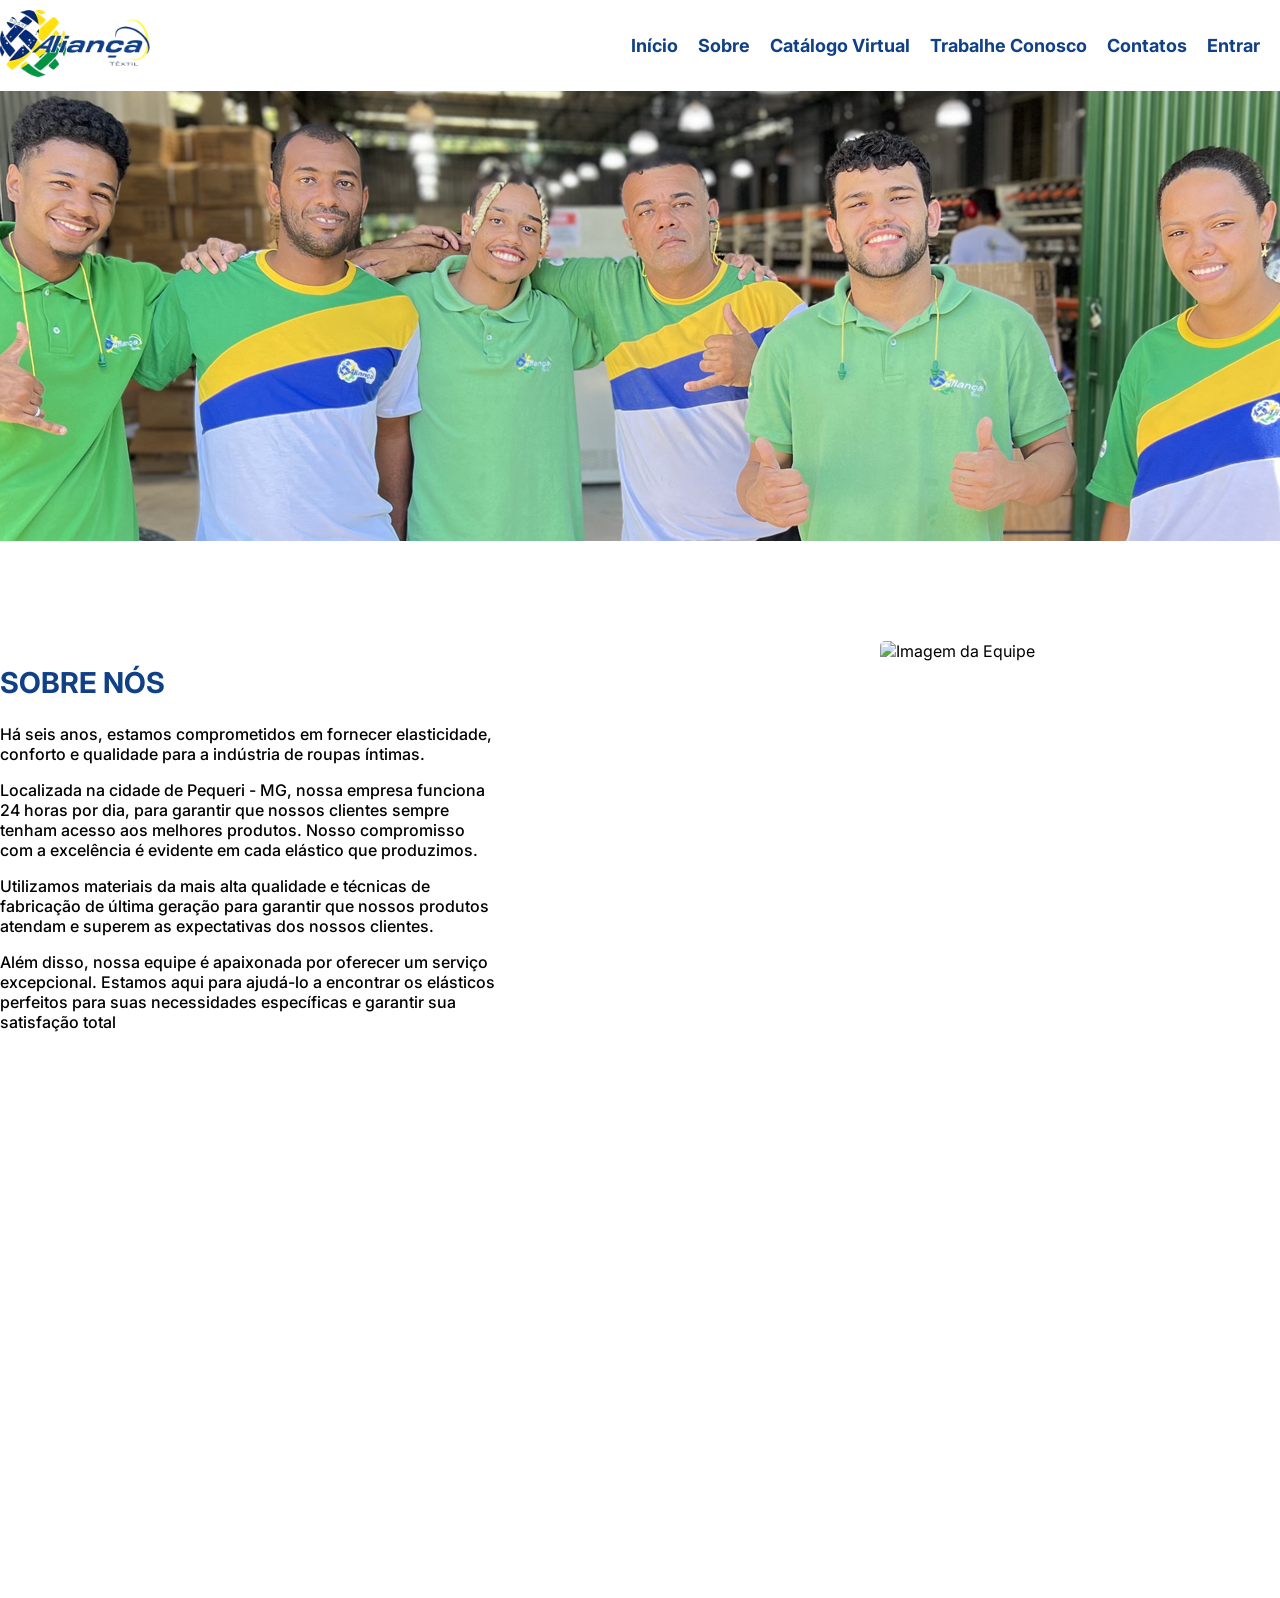
==== index.html @ 205564e4 "arrumei uns negocio e linkei umas parada" ====
<!DOCTYPE html>
<html lang="pt-br">
<head>
    <meta charset="UTF-8">
    <meta name="viewport" content="width=device-width, initial-scale=1.0">
    <title>Empresa de Elásticos</title>
    <!-- CSS -->
    <link rel="stylesheet" href="./Home/Desing.css">

    <!-- fonts -->
    <link rel="preconnect" href="https://fonts.googleapis.com">
    <link rel="preconnect" href="https://fonts.gstatic.com" crossorigin>
    <link href="https://fonts.googleapis.com/css2?family=Inter:wght@100..900&display=swap" rel="stylesheet">

</head>
<body>
    <header>
        <!-- Cabeçalho com logo -->
        <div class="logo">
            <img src="./Home/images/logo.png" alt="Logo da Empresa">
        </div>
        <!-- Navegação -->
        <nav>
            <ul>
                <li><a href="#inicio">Início</a></li>
                <li><a href="#sobre">Sobre</a></li>
                <li><a href="#catalogo">Catálogo Virtual</a></li>
                <li><a href="./Area Trabalhe Conosco/TrabalheConosco.html">Trabalhe Conosco</a></li>
                <li><a href="#contatos">Contatos</a></li>
                <li><a href="./Formulario/formulario.html" >Entrar</a></li> <!-- Adicionando a opção "Entrar" -->
            </ul>
        </nav>
    </header>

    <!-- Área de slides -->
    <div class="slides">
        <div class="slide active">
          <img src="./Home/images/slide01.png" alt="Slide 1">
        </div>
        <div class="slide">
          <img src="./Home/images/slide02.png" alt="Slide 2">
        </div>
    </div>

    <!-- Seção Início -->
    <section id="inicio">
        <!-- Conteúdo da seção Início -->
    </section>

    <!-- Seção Sobre -->
    <section class="sobre" id="sobre">
        <div>
            <h1>SOBRE NÓS</h1>
                <p>
                    Há seis anos, estamos comprometidos em fornecer elasticidade, conforto e qualidade para a indústria de roupas íntimas.
                </p>
                <p>
                    Localizada na cidade de Pequeri - MG, nossa empresa funciona 24 horas por dia, para garantir que nossos clientes sempre tenham acesso aos melhores produtos.
                    Nosso compromisso com a excelência é evidente em cada elástico que produzimos.
                </p>
                <p>
                    Utilizamos materiais da mais alta qualidade e técnicas de fabricação de última geração para garantir que nossos produtos atendam e
                    superem as expectativas dos nossos clientes.
                </p>

                <p>
                    Além disso, nossa equipe é apaixonada por oferecer um serviço excepcional.
                    Estamos aqui para ajudá-lo a encontrar os elásticos perfeitos para suas necessidades específicas e garantir sua satisfação total
                </p>
            
        </div>

            <img src="./Home/images/revestidora.png" alt="Imagem da Equipe"/>
    </section>

    <!-- Seção Catálogo Virtual -->
    <section id="catalogo">
        <!-- Conteúdo da seção Catálogo Virtual -->
    </section>

    <!-- Seção Trabalhe Conosco -->
    <section id="trabalhe">
        <!-- Conteúdo da seção Trabalhe Conosco -->
    </section>

    <!-- Seção Contatos -->
    <section id="contatos">
        <!-- Conteúdo da seção Contatos -->
    </section>

    <!-- Seção Entrar -->
    <section id="entrar">
        <!-- Conteúdo da seção Entrar (formulário de login, por exemplo) -->
    </section>

    <!-- Scripts -->
 <script src="./Home/java.js"></script>
  
  
  
</body>
</html>
---- Home/Desing.css ----
body{
    box-sizing: border-box;
    padding: 0;
    margin: 0;
    font-family: "Inter", sans-serif;
}
/* Estilo para o cabeçalho */
header {
  max-width: 1440px;
  margin: 0 auto;
  padding: 3px 0;
  background-color: #fff; /* Fundo branco */
  display: flex;
  justify-content: space-between;
  align-items: center;

  height: 85px;
}

.logo img {
  max-width: 150px; /* Ajuste conforme necessário */
}

nav ul {
  list-style-type: none;
  display: flex;
  justify-content: center; /* Centraliza os itens horizontalmente */
}

nav ul li {
  margin-right: 20px;
}

nav ul li a {
  text-decoration: none;
  color: #104086;
  font-weight: bold;
  font-size: 18px; /* Tamanho da fonte aumentado */
  transition: color 0.3s, transform 0.3s; /* Adiciona transições para mudanças de cor e transformação */
  position: relative; /* Define a posição como relativa para posicionar o pseudo-elemento */

}

/* Efeito de arco-íris ao passar o mouse sobre as janelas */
nav ul li a:hover {
  background: linear-gradient(to right, #00008B, #006400, #FFFF00); /* Efeito de arco-íris com as cores azul, verde escuro e amarelo */
  -webkit-background-clip: text; /* Recorte do fundo para o texto em navegadores WebKit */
  -webkit-text-fill-color: transparent; /* Cor do texto transparente para navegadores WebKit */
  background-clip: text; /* Propriedade padrão para recortar o fundo para o texto */
  color: transparent; /* Propriedade padrão para tornar o texto transparente */
}
/* Estilo para os slides */
.slides {
position: relative;
width: 100%;
text-align: center; /* Centralizar os slides */
}

.slide {
position: absolute;
top: 0;
left: 0;
width: 100%;
opacity: 0; /* Começa invisível */
transition: opacity 1s ease; /* Transição suave de opacidade */
}

.slide.active {
opacity: 1; /* Torna-se visível */
}

.slide img {
width: 100%; /* 100% da largura da viewport */
height: 450px; /* Altura fixa para formar um retângulo */
object-fit: cover; /* Mantém a proporção da imagem e corta o excesso para preencher */
}
/* Outros estilos conforme necessário */
/* Estilo para o formulário */

.sobre{
  max-width: 1440px;
  margin: 550px auto;

  display: flex;
  justify-content: space-between;
}
.sobre div{
  width: 500px;
}
.sobre div h1{
  font-size: 1.8rem;
  color: #104086;
}
.sobre div p{
  font-weight: 500;
}
.sobre img{
  width: 400px;
  border-radius: 5px;
}
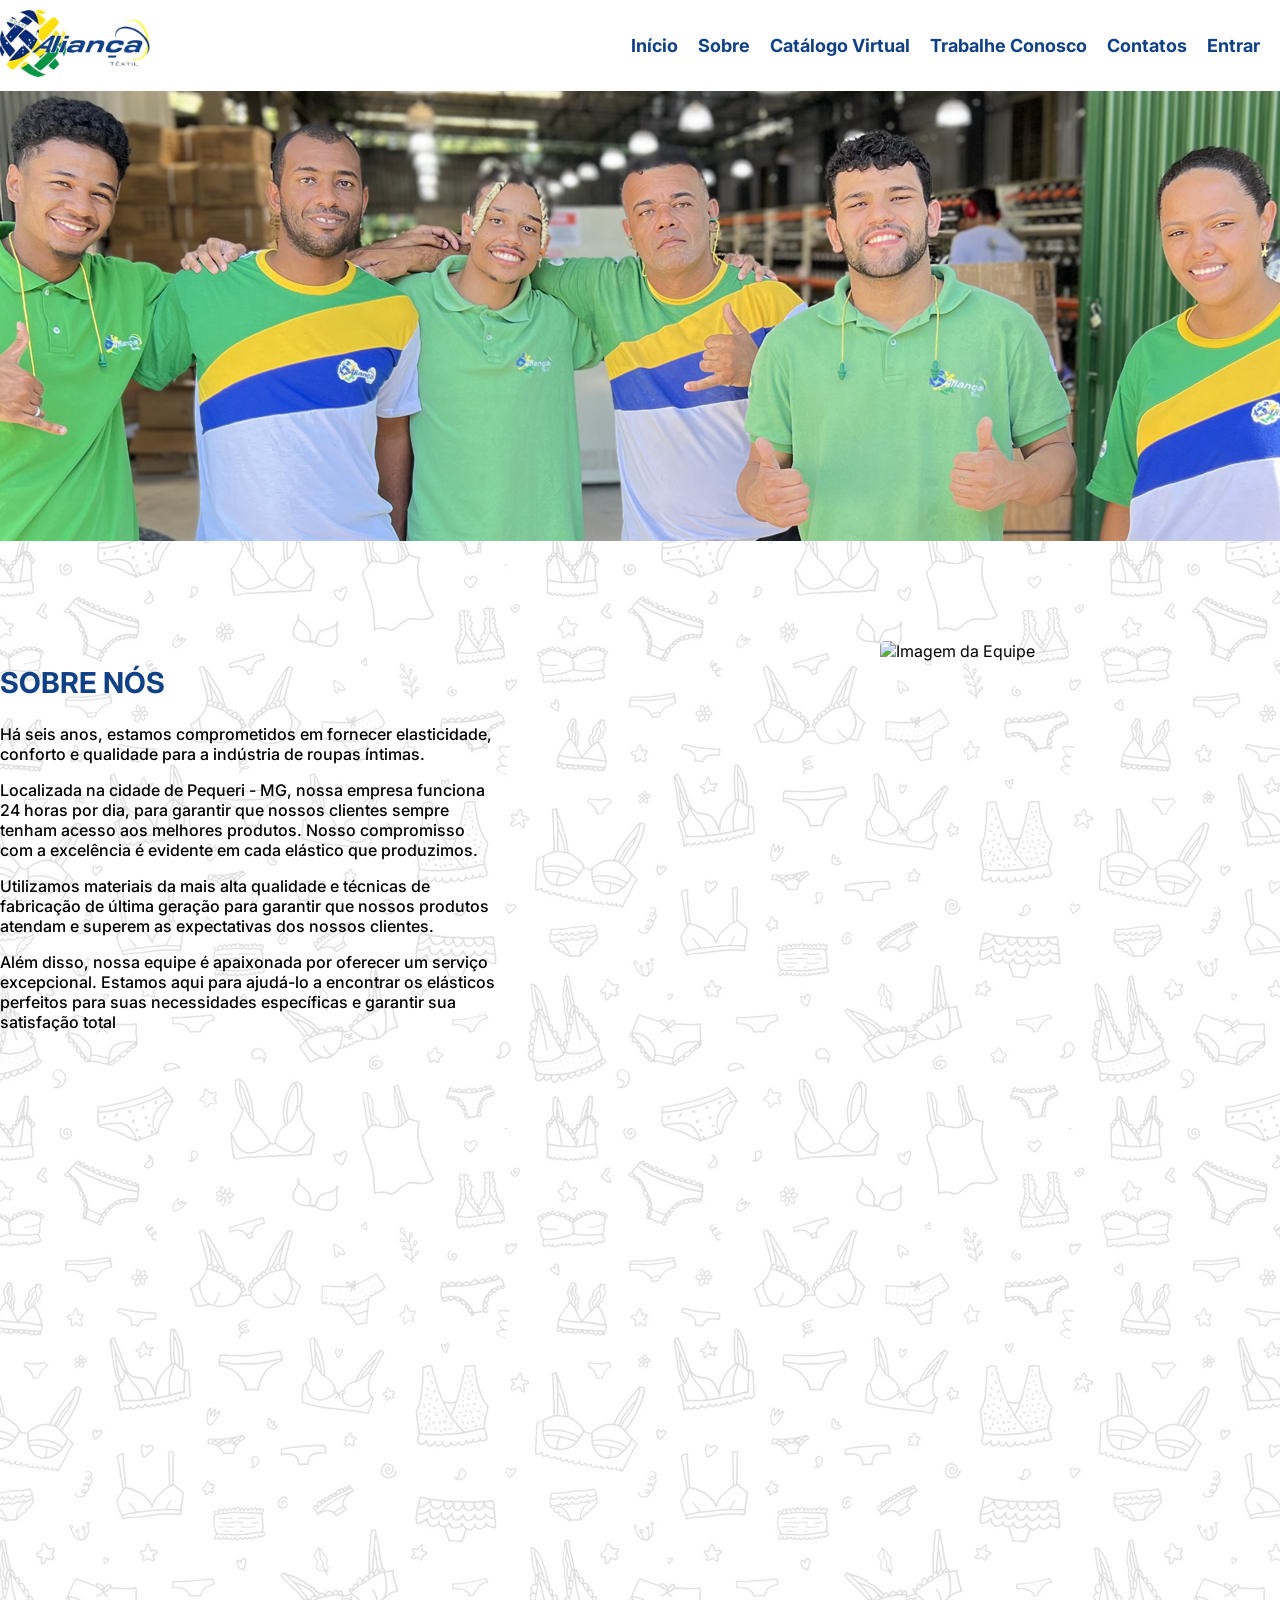
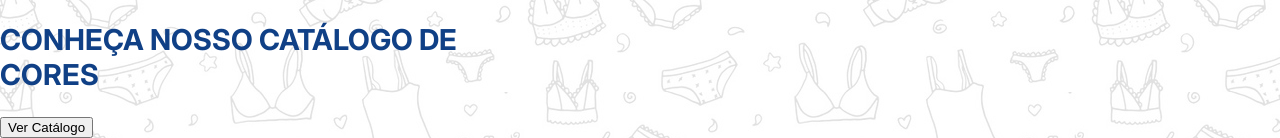
==== commit cc834c8e: "add background and initial catalogo" ====
--- a/index.html
+++ b/index.html
@@ -74,8 +74,13 @@
     </section>
 
     <!-- Seção Catálogo Virtual -->
-    <section id="catalogo">
-        <!-- Conteúdo da seção Catálogo Virtual -->
+    <section class="catalogo">
+        <div>
+            <h1>CONHEÇA NOSSO CATÁLOGO DE CORES</h1>
+                
+            <button>Ver Catálogo</button>
+            
+        </div>
     </section>
 
     <!-- Seção Trabalhe Conosco -->
--- a/Home/Desing.css
+++ b/Home/Desing.css
@@ -3,6 +3,8 @@
     padding: 0;
     margin: 0;
     font-family: "Inter", sans-serif;
+
+    background-image: url("../background.jpg");
 }
 /* Estilo para o cabeçalho */
 header {
@@ -77,10 +79,9 @@
 /* Outros estilos conforme necessário */
 /* Estilo para o formulário */
 
-.sobre{
+.sobre{  
   max-width: 1440px;
   margin: 550px auto;
-
   display: flex;
   justify-content: space-between;
 }
@@ -97,4 +98,24 @@
 .sobre img{
   width: 400px;
   border-radius: 5px;
+}
+.catalogo{
+  max-width: 1440px;
+
+  display: flex;
+  justify-content: space-between;
+}
+.catalogo div{
+  width: 500px;
+}
+.catalogo div h1{
+  font-size: 1.8rem;
+  color: #104086;
+}
+.catalogo div p{
+  font-weight: 500;
+}
+.catalogo img{
+  width: 400px;
+  border-radius: 5px;
 }
